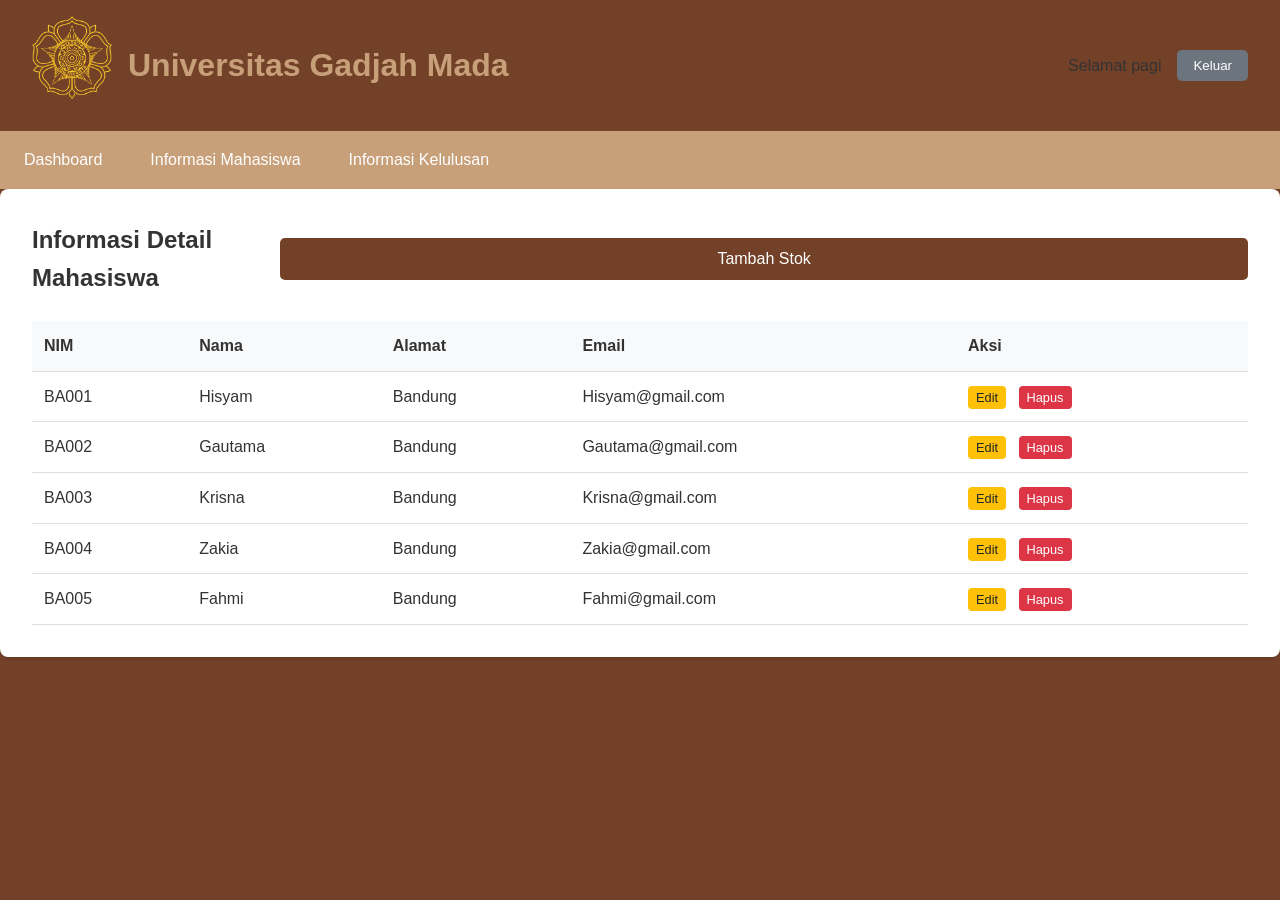
==== stok.html @ e4845a2b "ugm" ====
<!DOCTYPE html>
<html lang="id">
<head>
    <meta charset="UTF-8">
    <meta name="viewport" content="width=device-width, initial-scale=1.0">
    <title>Stok Bahan Ajar - UGM</title>
    <link rel="stylesheet" href="css/style.css">
</head>
<body>
    <div class="dashboard-container">
        <header class="dashboard-header">
            <div class="header-left">
                <img src="assets/ut.png" alt="Logo UT" class="logo">
                <h1>Universitas Gadjah Mada</h1>
            </div>
            <div class="header-right">
                <span id="greeting" class="greeting"></span>
                <button id="logoutBtn" class="btn-secondary">Keluar</button>
            </div>
        </header>

        <nav class="dashboard-nav">
            <ul>
                <li><a href="dashboard.html" class="nav-link">Dashboard</a></li>
                <li><a href="stok.html" class="nav-link active">Informasi Mahasiswa</a></li>
                <li><a href="tracking.html" class="nav-link">Informasi Kelulusan</a></li>
                <li class="dropdown">
                    
                    <div class="dropdown-content">
                        <a href="#">Monitoring Progress DO Bahan Ajar</a>
                        <a href="#">Rekap Bahan Ajar</a>
                    </div>
                </li>
               
        </nav>

        <main class="stok-main">
            <div class="stok-header">
                <h2>Informasi Detail Mahasiswa</h2>
                <button id="addStockBtn" class="btn-primary">Tambah Stok</button>
            </div>
            
            <table id="stockTable" class="stock-table">
                <thead>
                    <tr>
                        <th>NIM</th>
                        <th>Nama </th>
                        <th>Alamat</th>
                        <th>Email</th>
                        <th>Aksi</th>
                    </tr>
                </thead>
                <tbody id="stockTableBody">
                    <!-- Data akan diisi oleh JavaScript -->
                </tbody>
            </table>
        </main>
    </div>

    <!-- Modal Tambah Stok -->
    <div id="addStockModal" class="modal">
        <div class="modal-content">
            <span class="close">&times;</span>
            <h2>Tambah Stok Baru</h2>
            <form id="addStockForm">
                <div class="form-group">
                    <label for="kodeBahan">Kode Bahan</label>
                    <input type="text" id="kodeBahan" name="kodeBahan" required>
                </div>
                <div class="form-group">
                    <label for="namaBahan">Nama Bahan</label>
                    <input type="text" id="namaBahan" name="namaBahan" required>
                </div>
                <div class="form-group">
                    <label for="stok">Jumlah Stok</label>
                    <input type="number" id="stok" name="stok" required>
                </div>
                <div class="form-group">
                    <label for="status">Status</label>
                    <select id="status" name="status" required>
                        <option value="Tersedia">Tersedia</option>
                        <option value="Habis">Habis</option>
                        <option value="Terbatas">Terbatas</option>
                    </select>
                </div>
                <button type="submit" class="btn-primary">Simpan</button>
            </form>
        </div>
    </div>

    <script src="js/data.js"></script>
    <script src="js/script.js"></script>
</body>
</html>
---- css/style.css ----
/* Reset dan Base Styles */
* {
  margin: 0;
  padding: 0;
  box-sizing: border-box;
}

body {
  font-family: "Segoe UI", Tahoma, Geneva, Verdana, sans-serif;
  line-height: 1.6;
  color: #333;
  background-color: #f5f5f5;
  
}

/* Login Styles */
.login-container {
  display: flex;
  justify-content: center;
  align-items: center;
  min-height: 100vh;
  background: #734128;
}

.login-form {
  background: #C7A07A;
  padding: 2rem;
  border-radius: 10px;
  box-shadow: 0 5px 15px rgba(0, 0, 0, 0.1);
  width: 100%;
  max-width: 400px;
}

.logo-section {
  text-align: center;
  margin-bottom: 2rem;
}

.logo {
  max-width: 80px;
  margin-bottom: 1rem;
}

.logo-section h1 {
  color: #734128;
  margin-bottom: 0.5rem;
}

.logo-section p {
  color: #666;
  font-size: 0.9rem;
}

.form-group {
  margin-bottom: 1rem;
}

.form-group label {
  display: block;
  margin-bottom: 0.5rem;
  font-weight: 500;
}

.form-group input {
  width: 100%;
  padding: 0.75rem;
  border: 1px solid #ddd;
  border-radius: 5px;
  font-size: 1rem;
  background: #FDFCE8;
}

.form-group input:focus {
  outline: none;
  border-color: #0056b3;
}

.form-options {
  display: flex;
  justify-content: flex-end;
  margin-bottom: 1.5rem;
}

.link-btn {
  background: none;
  border: none;
  color: #0056b3;
  cursor: pointer;
  text-decoration: underline;
}

.link-btn:hover {
  color: #734128;;
}

.btn-primary {
  width: 100%;
  padding: 0.75rem;
  background-color: #734128;
  color: white;
  border: none;
  border-radius: 5px;
  font-size: 1rem;
  cursor: pointer;
  transition: background-color 0.3s;
}

.btn-primary:hover {
  background-color: #003d82;
}

.btn-secondary {
  padding: 0.5rem 1rem;
  background-color: #6c757d;
  color: white;
  border: none;
  border-radius: 5px;
  cursor: pointer;
  transition: background-color 0.3s;
}

.btn-secondary:hover {
  background-color: #545b62;
}

.register-section {
  text-align: center;
  margin-top: 1.5rem;
}

.register-section p {
  color: #666;
}

/* Dashboard Styles */
.dashboard-container {
  display: flex;
  flex-direction: column;
  min-height: 100vh;
  background-color: #734128;
}

.dashboard-header {
  display: flex;
  justify-content: space-between;
  align-items: center;
  padding: 1rem 2rem;
  background-color: #734128;
  box-shadow: 0 2px 4px rgba(0, 0, 0, 0.1);
}

.header-left {
  display: flex;
  align-items: center;
}

.header-left h1 {
  margin-left: 1rem;
  color: #C7A07A;;
}

.header-right {
  display: flex;
  align-items: center;
  gap: 1rem;
}

.greeting {
  font-weight: 500;
}

.dashboard-nav {
  background-color: #0056b3;
}

.dashboard-nav ul {
  display: flex;
  list-style: none;
  padding: 0;
  margin: 0;
  background-color: #C7A07A;
}

.nav-link {
  display: block;
  padding: 1rem 1.5rem;
  color: white;
  text-decoration: none;
  transition: background-color 0.3s;
  
}

.nav-link:hover,
.nav-link.active {
  background-color: #C7A07A;;
}

.dropdown {
  position: relative;
}

.dropdown-content {
  display: none;
  position: absolute;
  background-color: white;
  min-width: 200px;
  box-shadow: 0 8px 16px rgba(0, 0, 0, 0.1);
  z-index: 1;
}

.dropdown-content a {
  color: #333;
  padding: 0.75rem 1rem;
  text-decoration: none;
  display: block;
}

.dropdown-content a:hover {
  background-color: #f1f1f1;
}

.dropdown:hover .dropdown-content {
  display: block;
}

.dashboard-main {
  flex: 1;
  padding: 2rem;
}

.dashboard-cards {
  display: grid;
  grid-template-columns: repeat(auto-fit, minmax(250px, 1fr));
  gap: 1.5rem;
}

.card {
  background:  #FDFCE8;
  padding: 1.5rem;
  border-radius: 8px;
  box-shadow: 0 2px 4px rgba(0, 0, 0, 0.1);
  text-align: center;
}

.card h3 {
  margin-bottom: 0.5rem;
  color: #C7A07A;;
}

.card p {
  margin-bottom: 1rem;
  color: #666;
}

/* Tracking Styles */
.tracking-main,
.stok-main {
  background: white;
  padding: 2rem;
  border-radius: 8px;
  box-shadow: 0 2px 4px rgba(0, 0, 0, 0.1);
}

.tracking-form {
  display: flex;
  gap: 1rem;
  margin-bottom: 2rem;
  align-items: flex-end;
}

.tracking-form .form-group {
  flex: 1;
  margin-bottom: 0;
}

.tracking-result {
  margin-top: 2rem;
}

.tracking-details {
  background: #f8f9fa;
  padding: 1.5rem;
  border-radius: 8px;
  margin-bottom: 1.5rem;
}

.progress-bar {
  height: 10px;
  background-color: #e9ecef;
  border-radius: 5px;
  margin: 1rem 0;
  overflow: hidden;
}

.progress {
  height: 100%;
  background-color: #28a745;
  border-radius: 5px;
  transition: width 0.3s;
}

.status-badge {
  display: inline-block;
  padding: 0.25rem 0.5rem;
  border-radius: 4px;
  font-size: 0.8rem;
  font-weight: 500;
}

.status-dikirim {
  background-color: #d4edda;
  color: #155724;
}

.status-diproses {
  background-color: #fff3cd;
  color: #856404;
}

.status-selesai {
  background-color: #d1ecf1;
  color: #0c5460;
}

/* Stok Styles */
.stok-header {
  display: flex;
  justify-content: space-between;
  align-items: center;
  margin-bottom: 1.5rem;
}

.stock-table {
  width: 100%;
  border-collapse: collapse;
}

.stock-table th,
.stock-table td {
  padding: 0.75rem;
  text-align: left;
  border-bottom: 1px solid #ddd;
}

.stock-table th {
  background-color: #f8f9fa;
  font-weight: 600;
}

.stock-table tr:hover {
  background-color: #f8f9fa;
}

.action-btn {
  padding: 0.25rem 0.5rem;
  margin-right: 0.5rem;
  border: none;
  border-radius: 4px;
  cursor: pointer;
  font-size: 0.8rem;
}

.edit-btn {
  background-color: #ffc107;
  color: #212529;
}

.delete-btn {
  background-color: #dc3545;
  color: white;
}

/* Modal Styles */
.modal {
  display: none;
  position: fixed;
  z-index: 1000;
  left: 0;
  top: 0;
  width: 100%;
  height: 100%;
  background-color: rgba(0, 0, 0, 0.5);
}

.modal-content {
  background-color: white;
  margin: 10% auto;
  padding: 2rem;
  border-radius: 8px;
  width: 90%;
  max-width: 500px;
  position: relative;
}

.close {
  position: absolute;
  top: 1rem;
  right: 1.5rem;
  font-size: 1.5rem;
  cursor: pointer;
}

/* Alert Styles */
.alert {
  padding: 1rem;
  margin-bottom: 1rem;
  border-radius: 5px;
}

.alert-error {
  background-color: #f8d7da;
  color: #721c24;
  border: 1px solid #f5c6cb;
}

.alert-success {
  background-color: #d4edda;
  color: #155724;
  border: 1px solid #c3e6cb;
}
/* Dummy Section Styles */
.dummy-section {
  margin-top: 3rem;
  padding-top: 2rem;
  border-top: 2px solid #e9ecef;
}

.dummy-section h3 {
  color: #C7A07A;;
  margin-bottom: 0.5rem;
}

.dummy-table {
  margin-top: 1rem;
}

.use-do-btn {
  padding: 0.4rem 0.8rem;
  background-color: #28a745;
  color: white;
  border: none;
  border-radius: 4px;
  cursor: pointer;
  font-size: 0.8rem;
  transition: background-color 0.3s;
}

.use-do-btn:hover {
  background-color: #218838;
}

.copy-do-btn {
  padding: 0.4rem 0.8rem;
  background-color: #17a2b8;
  color: white;
  border: none;
  border-radius: 4px;
  cursor: pointer;
  font-size: 0.8rem;
  margin-right: 0.5rem;
  transition: background-color 0.3s;
}

.copy-do-btn:hover {
  background-color: #138496;
}

.action-buttons {
  display: flex;
  gap: 0.5rem;
}
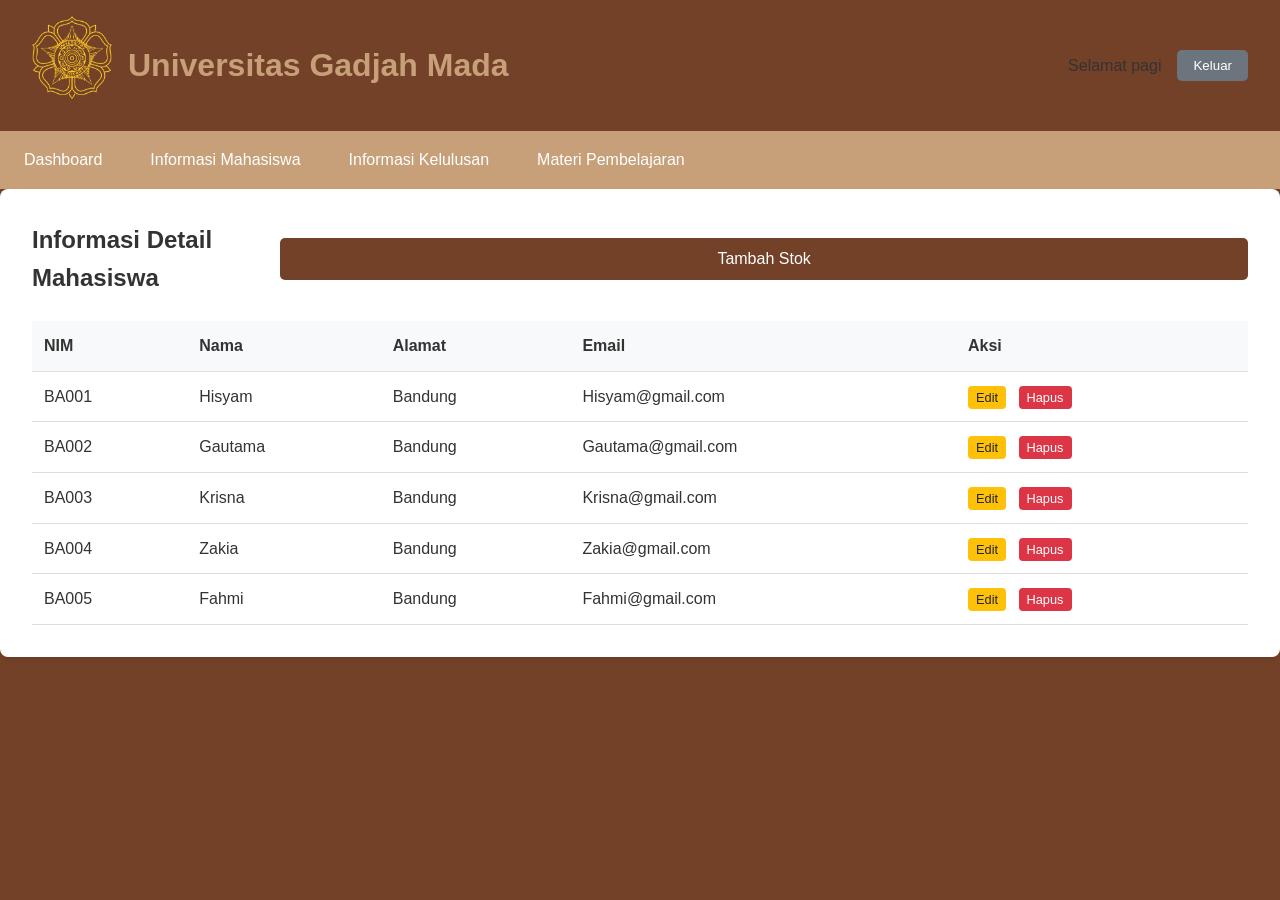
==== commit 9b179187: "Add dropdown menu for learning materials" ====
--- a/stok.html
+++ b/stok.html
@@ -29,6 +29,15 @@
                     <div class="dropdown-content">
                         <a href="#">Monitoring Progress DO Bahan Ajar</a>
                         <a href="#">Rekap Bahan Ajar</a>
+                    </div>
+                </li>
+                <li class="dropdown">
+                    <a href="#" class="nav-link">Materi Pembelajaran </a>
+                    <div class="dropdown-content">
+                        <a href="php.html">PHP</a>
+                        <a href="html.html">HTML</a>
+                        <a href="javascript.html">JavaScript</a>
+                        <a href="css.html">CSS</a>
                     </div>
                 </li>
                
@@ -91,4 +100,5 @@
     <script src="js/data.js"></script>
     <script src="js/script.js"></script>
 </body>
-</html>+
+</html>
